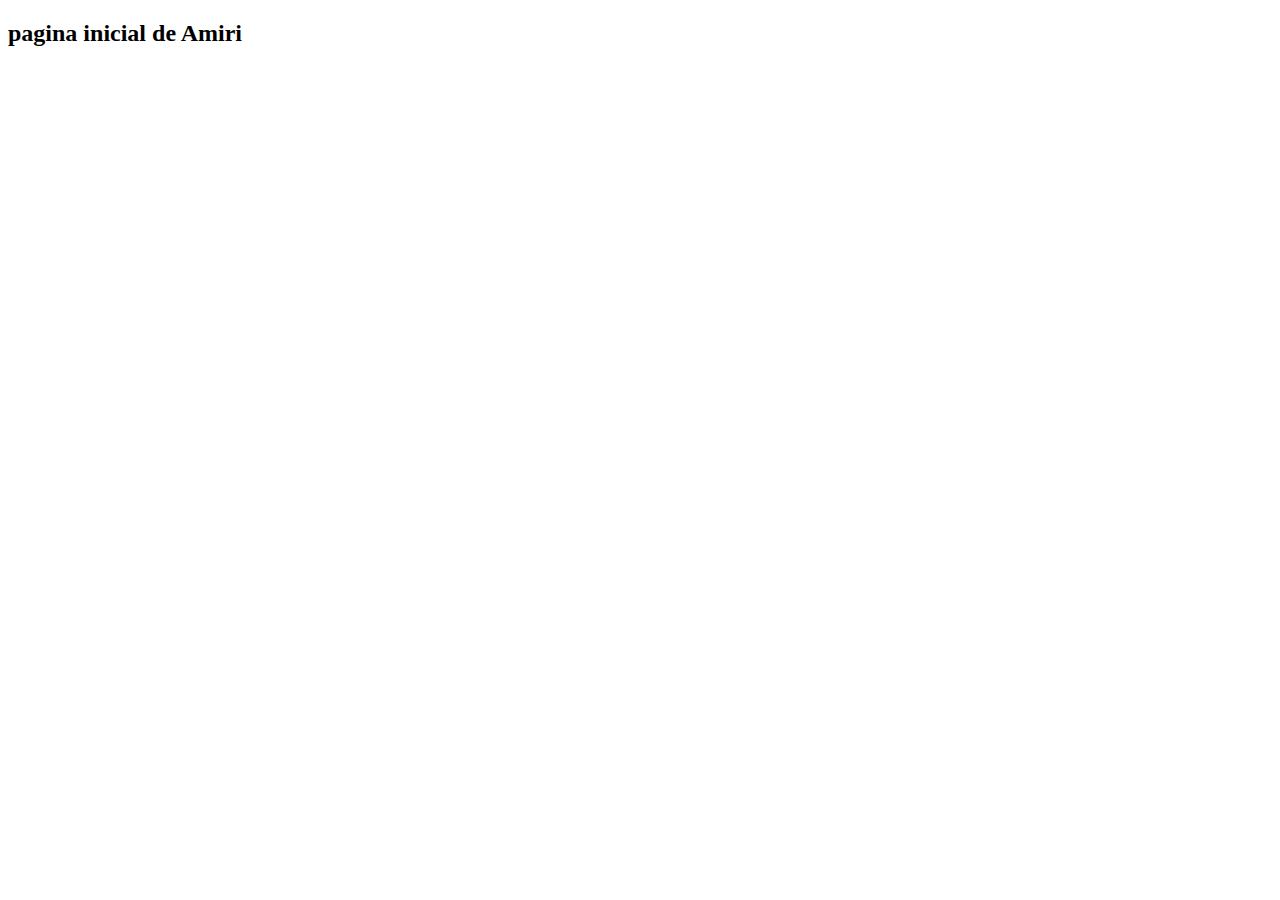
==== amiri.html @ 88f319a1 "Add files via upload" ====
<!DOCTYPE html>
<html lang="en">
<head>
    <meta charset="UTF-8">
    <meta name="viewport" content="width=device-width, initial-scale=1.0">
    <title>AMiri</title>
</head>
<body>
    <h2>pagina inicial de Amiri</h2>
</body>
</html>
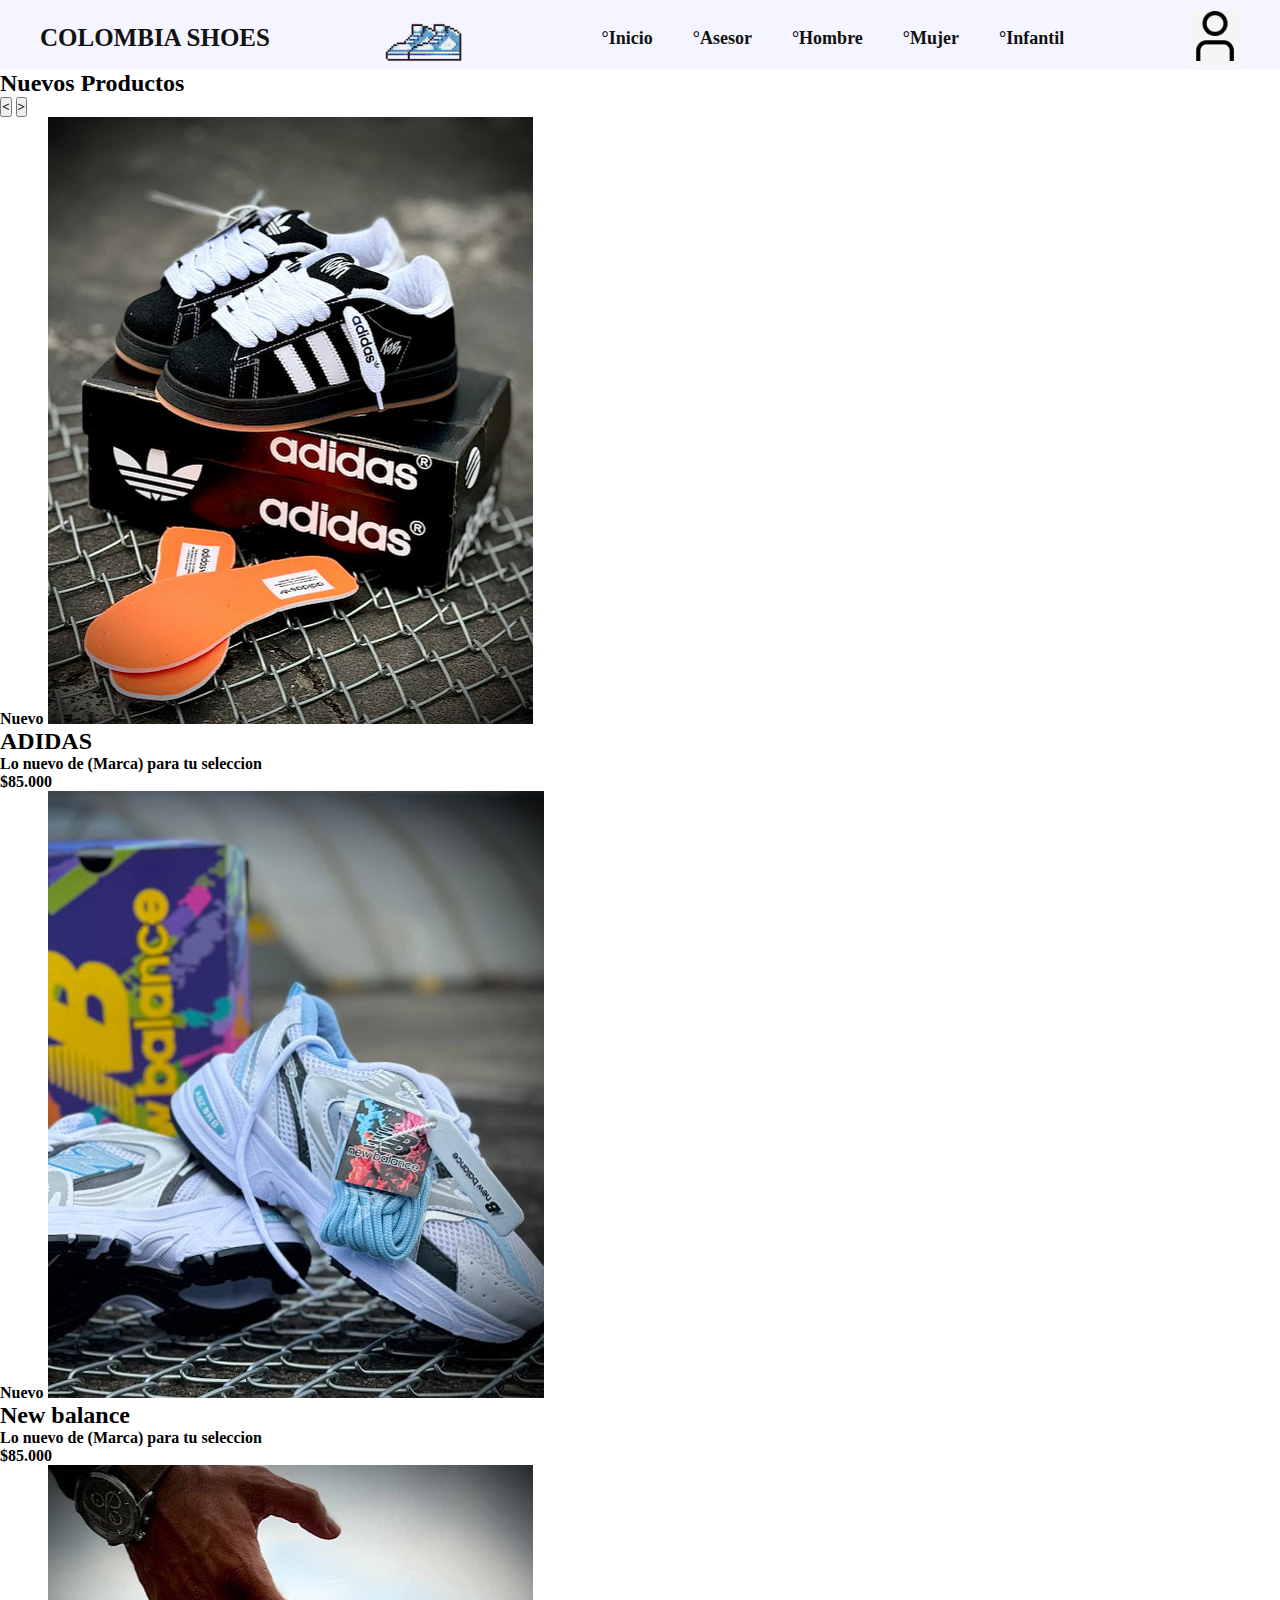
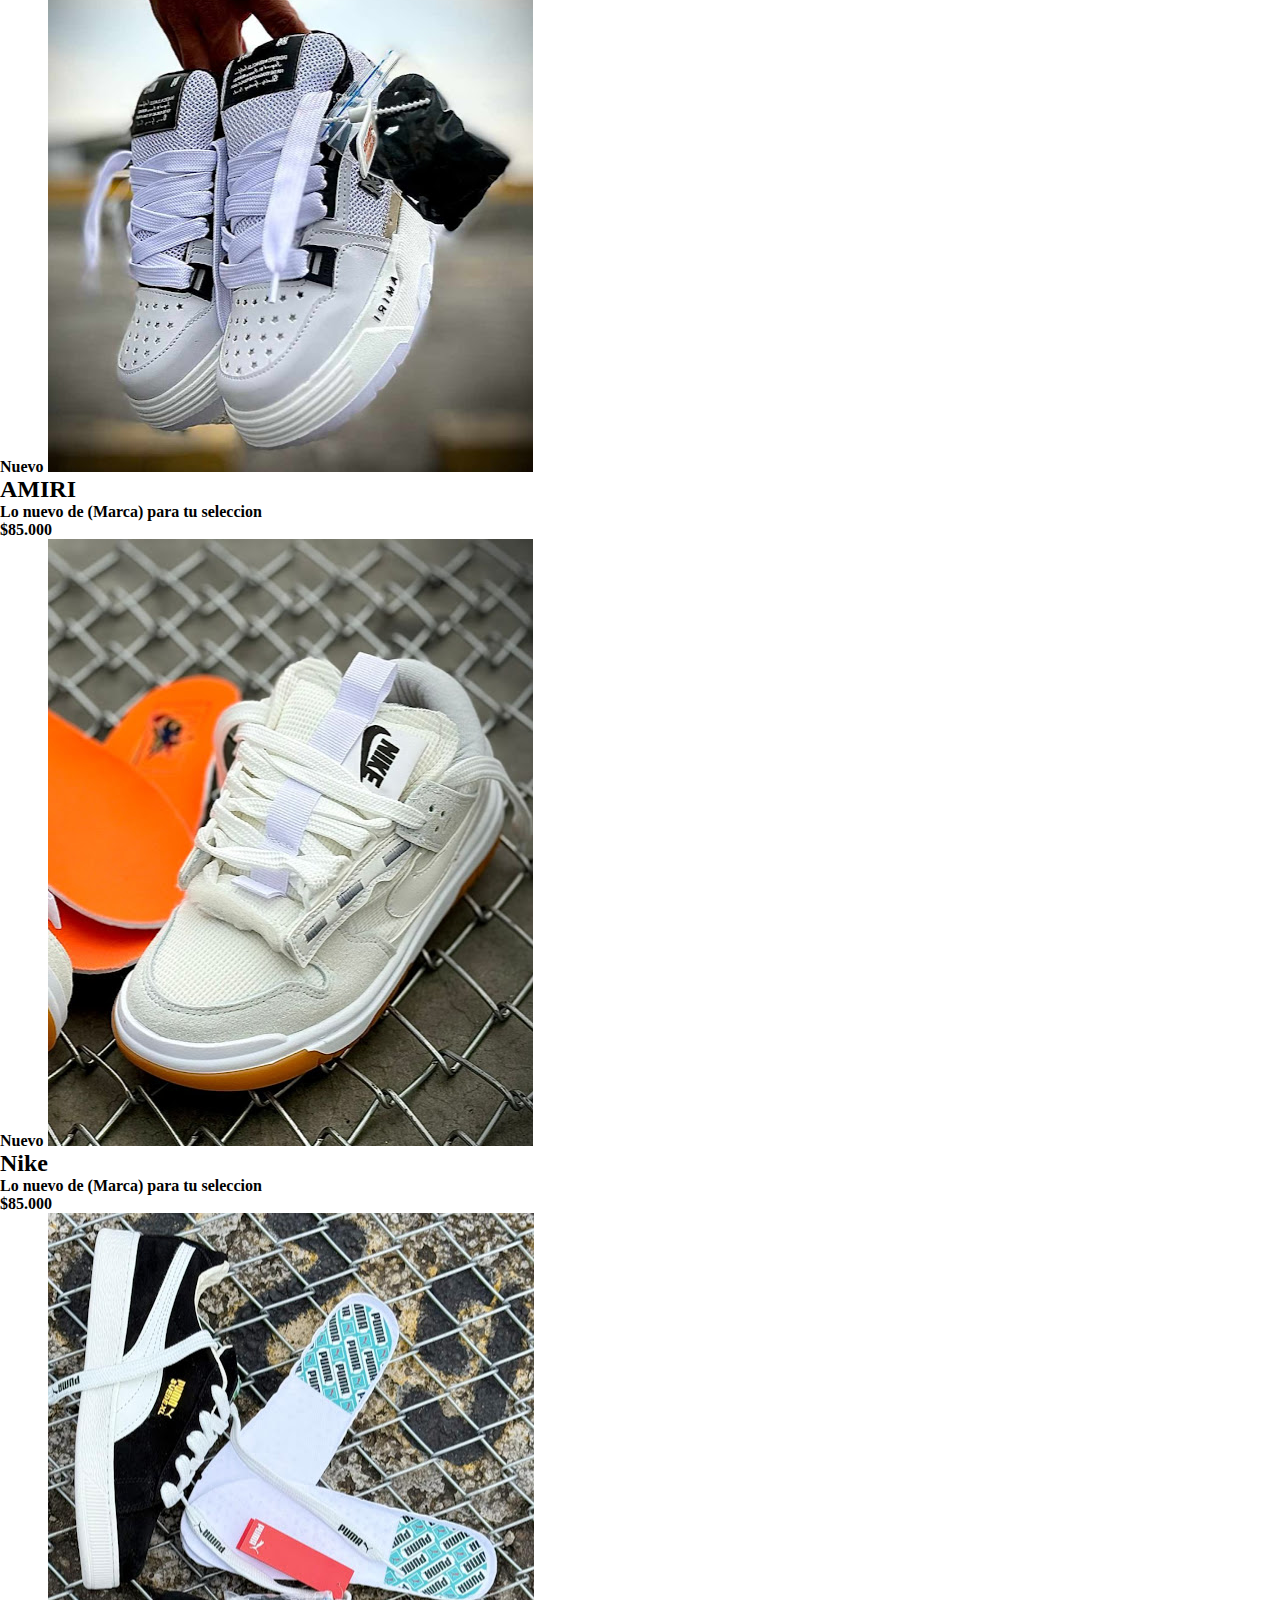
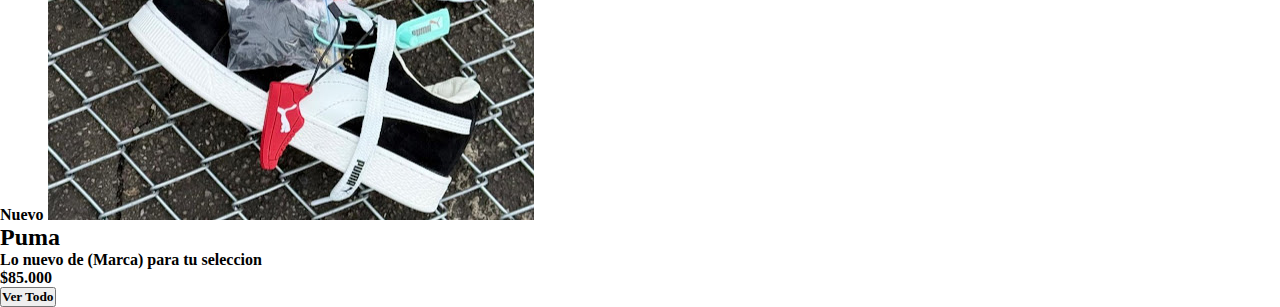
==== commit f5969bfe: "actulisacion" ====
--- a/amiri.html
+++ b/amiri.html
@@ -1,11 +1,171 @@
 <!DOCTYPE html>
-<html lang="en">
+<html lang="es">
 <head>
     <meta charset="UTF-8">
     <meta name="viewport" content="width=device-width, initial-scale=1.0">
     <title>AMiri</title>
+    <link rel="stylesheet" href="./CSS/slider-imagen-superior.css">
+    <link rel="icon" href="./fotos/LOGO/Imagen2.ico">
+    <link rel="stylesheet" href="./CSS/encabezado.css">
+    <link rel="stylesheet" href="./CSS/estructuraPricipal.css">
+
+    
 </head>
 <body>
-    <h2>pagina inicial de Amiri</h2>
+
+    <header class="header">
+        <div class="menu container">
+            <a href="./index.html" class="logo">Colombia Shoes</a>
+            <input type="checkbox" id="menu">
+            <label for="menu">
+                <a href="./index.html" class="logo-2">
+                    <img src="./fotos/LOGO/logo (2).png" class="menu-icono" alt="icono">
+                </a>
+            </label>
+            <nav class="navbar">
+                <ul>
+                    <li><a href="index.html">°Inicio</a></li>
+                    <li><a href="#">°Asesor</a></li>
+                    <li><a href="#">°Hombre</a>
+                        <ul>
+                            <li><a href="#">°Nike</a></li>
+                            <li><a href="#">°Adidas</a></li>
+                            <li><a href="#">°Puma</a></li>
+                            <li><a href="#">°New Balance</a></li>
+                            <li><a href="./amiri.html">°Amiri</a></li>
+                        </ul>
+                    </li>
+                    <li><a href="#">°Mujer</a>
+                        <ul>
+                            <li><a href="#">°Nike</a></li>
+                            <li><a href="#">°Adidas</a></li>
+                            <li><a href="#">°Puma</a></li>
+                            <li><a href="./amiri.html">°Amiri</a></li>
+                        </ul>
+                    </li>
+                    <li><a href="#">°Infantil</a></li>
+                    
+                </ul>
+            </nav>
+            <div>
+                <ul>
+                    <li class="usuario">
+                        <img src="./iconos/usuario.png" id="img-usuario" alt="usuario">
+                        <div class="usuario">
+                            <table id="lista-usuario-info">
+
+                            </table>
+                        </div>
+                    </li>
+                </ul>
+            </div>
+        </div>
+    </header> 
+    
+
+<section class="product">
+
+        <!-- separacion -->
+   <div  class="texto-principal">
+     <h2 class="categoria-productos">Nuevos Productos</h2>
+     </div>
+            <button class="pre-btn"><</button>
+            <button class="next-btn">></button>
+            <div class="product-container" id="Pslider">  
+
+            <div class="product-card">
+                <div class="product-image">
+                    <span class="discount-tag">Nuevo</span>
+                    <a href="./vermas.html">
+                        <img src="./fotos/ADIDAS/KORNNEGRA.jpg" class="product-thumb">
+                    </a>
+                </div>
+                <div class="product-info">
+                    <h2 class="procuct-brand">ADIDAS</h2>
+                    <p class="product-shor-description">Lo nuevo de (Marca) para tu seleccion</p>
+                    <span class="price">$85.000</span>
+                </div>
+            </div>
+            
+        
+            <div class="product-card">
+                <div class="product-image">
+                    <span class="discount-tag">Nuevo</span>
+                    <a href="./vermas.html">
+                        <img src="./fotos/NEW BALANCE/530AZUL.jpg" class="product-thumb">
+                    </a>
+                </div>
+                <div class="product-info">
+                    <h2 class="procuct-brand">New balance</h2>
+                    <p class="product-shor-description">Lo nuevo de (Marca) para tu seleccion</p>
+                    <span class="price">$85.000</span>
+                </div>
+            </div>
+            
+            
+            <div class="product-card">
+                <div class="product-image">
+                    <span class="discount-tag">Nuevo</span>
+                    <a href="./vermas.html">
+                        <img src="./fotos/AMIRI/AMIRIBLANCANEGRA.jpg" class="product-thumb">
+                    </a>
+                </div>
+                <div class="product-info">
+                    <h2 class="procuct-brand">AMIRI</h2>
+                    <p class="product-shor-description">Lo nuevo de (Marca) para tu seleccion</p>
+                    <span class="price">$85.000</span>
+                </div>
+            </div>
+        
+            
+        
+            <div class="product-card">
+                <div class="product-image">
+                    <span class="discount-tag">Nuevo</span>
+                    <a href="./vermas.html">
+                        <img src="./fotos/NIKE/JUMBO.jpg" class="product-thumb">
+                    </a>
+                </div>
+                <div class="product-info">
+                    <h2 class="procuct-brand">Nike</h2>
+                    <p class="product-shor-description">Lo nuevo de (Marca) para tu seleccion</p>
+                    <span class="price">$85.000</span>
+                </div>
+            </div>
+        
+        
+            <div class="product-card">
+                <div class="product-image">
+                    <span class="discount-tag">Nuevo</span>
+                    <a href="./vermas.html">
+                        <img src="./fotos/PUMA/PUMAXLNEGRA.jpg" class="product-thumb">
+                    </a>
+                </div>
+                <div class="product-info">
+                    <h2 class="procuct-brand">Puma</h2>
+                    <p class="product-shor-description">Lo nuevo de (Marca) para tu seleccion</p>
+                    <span class="price">$85.000</span>
+                </div>
+                    
+                </div>
+                
+                <!-- <div class="pre-btn"><</div>
+                <div class="next-btn">></div> -->
+                
+        </div>
+                
+            
+                     <div class="button-vermas">
+                         <a href="./vermas.html">
+                             <button href="./vermas.html" class="vermas">Ver Todo</button>
+                         </a>
+                    </div>
+
+
+           
+</section>
+
+
+        <script src="./js/pruevas2.js"></script>
 </body>
 </html>--- a/CSS/slider-imagen-superior.css
+++ b/CSS/slider-imagen-superior.css
@@ -0,0 +1,74 @@
+* {
+    margin: 0;
+    padding: 0;
+    box-sizing: border-box;
+  
+}
+
+
+.container-carusel {
+    width: 1050px;
+    height: 90%;
+    /* background-color: rgb(8, 236, 46); */
+    box-shadow: 10px 0 20px 0 rgba(0, 0, 0, 0.288);
+    /* border-radius: 20px; */
+    overflow: hidden;
+    position: relative;
+   
+}
+/* movimiento de carusel y su tamaño */
+.caruseles {
+    
+    width: calc(100% * 5);
+    height: 420px;
+    display: flex;
+    /* background-color: red; */
+    /* border-radius: 20px; */
+    object-fit: cover;
+
+
+}
+/* aca colocamos la cantidad de fotos multiplicado por 100% y luego se dividida en 100% */
+.slider-section {
+    width: calc(500% / 5);
+    height: 100%;
+
+
+}
+
+.slider-section img {
+    width: 100%;
+    height: 100%;
+    /* border-radius: 20px; */
+
+}
+
+.btn-left,
+.btn-right { 
+    display: flex;
+    position: absolute;
+    top: 50%;
+    font-size: 1.5rem;
+    background-color: transparent;
+    padding: 5px;
+    font-weight: 600;
+    cursor: pointer;
+    color: #ffffff81;
+    transform: translate(0, -50%);
+    transition: .5s ease;
+    user-select: none;
+}
+.btn-left:hover,
+.btn-right:hover{
+    background-color: #333333d4;
+    color: white;
+}
+
+.btn-left{
+left: 10px;
+}
+.btn-right{
+right: 10px;
+}
+
+
--- a/CSS/encabezado.css
+++ b/CSS/encabezado.css
@@ -0,0 +1,82 @@
+*{
+    font-family: "Sora", serif;
+    font-optical-sizing: auto;
+    font-weight: 700;
+    font-style: normal;
+    margin: 0;
+    padding: 0;
+    box-sizing: border-box;
+    text-decoration: none;
+    list-style: none;
+}
+/*  encabesado con lista*/
+ul{
+    list-style: none;
+    background: #f5f5f5;
+}
+ul li{
+    display: inline-block;
+    position: relative;
+    z-index: 1;
+}
+
+ul li a{
+    display: block;
+    padding: 30px 60px;
+    color: black;
+    text-decoration: none;
+
+}
+header nav ul li ul{
+    display: flex;
+    flex-direction: column;
+
+}
+header nav ul li ul{
+    position: absolute;
+
+}
+header nav ul li ul{
+    display: none;
+}
+header nav ul li:hover > ul{
+    display: block;
+}
+header{
+    display: flex;
+    min-height: 70px;
+    background-color: rgba(225, 225, 225, .0829);
+    justify-content: space-between;
+    align-items: center;
+    padding: 10px;
+}
+nav a{
+    font-weight: 600;
+    padding-right: 90px;
+
+}
+nav a:hover{
+    color: grey;
+
+}
+.nav-link{
+    text-decoration: none;
+    color: black;
+
+}
+
+
+/* Logos */
+.logo{
+    display: flex;
+    align-items: center;
+    color: black;
+    text-decoration: none;
+
+}
+.logo img{
+    height: 50px;
+    margin-right: 10px;
+    color: black;
+
+}
--- a/CSS/estructuraPricipal.css
+++ b/CSS/estructuraPricipal.css
@@ -0,0 +1,96 @@
+*{
+    margin: 0;
+    padding: 0;
+    box-sizing: border-box;
+    text-decoration: none;
+    list-style: none;
+}
+body{
+    font-family: "Bigshot One", serif;
+    font-weight: 400;
+    font-style: normal;
+    justify-content: center;
+    align-items: center;
+}
+img{
+    max-width: 100%;
+}
+.container{
+    max-width: 1200px;
+    margin: 0 auto;
+}
+.header{
+    display: flex;
+    align-items: center;
+    min-height: 70px;
+    background-color: #f5f5ff;
+    padding: 10px;
+}
+
+.menu{
+    position: absolute;
+    top: 0;
+    left: 0;
+    right: 0;
+    display:flex;
+    align-items: center;
+    justify-content: space-between;
+}
+
+.logo{
+    font-size: 25px;
+    color: #111111;
+    text-transform: uppercase;
+    font-weight: 800;
+
+}
+.menu .navbar ul li{
+    position: relative;
+    float: left;
+}
+/* addin tamaño */
+.menu .navbar ul li a{
+    font-size: 18px;
+    padding: 20px;
+    color: #111111;
+    display: block;
+
+}
+#menu{
+    display:none;
+
+}
+.menu-icono{
+    width: 100px;
+}
+.usuario{
+    width: 50px;
+}
+
+.btn-2{
+    display: inline-block;
+    padding: 11px 25px;
+    background-color: #686565bb;
+    color: green;
+    border-radius: 15px;
+}
+
+
+
+
+
+
+
+
+
+
+
+
+
+
+
+
+
+
+
+
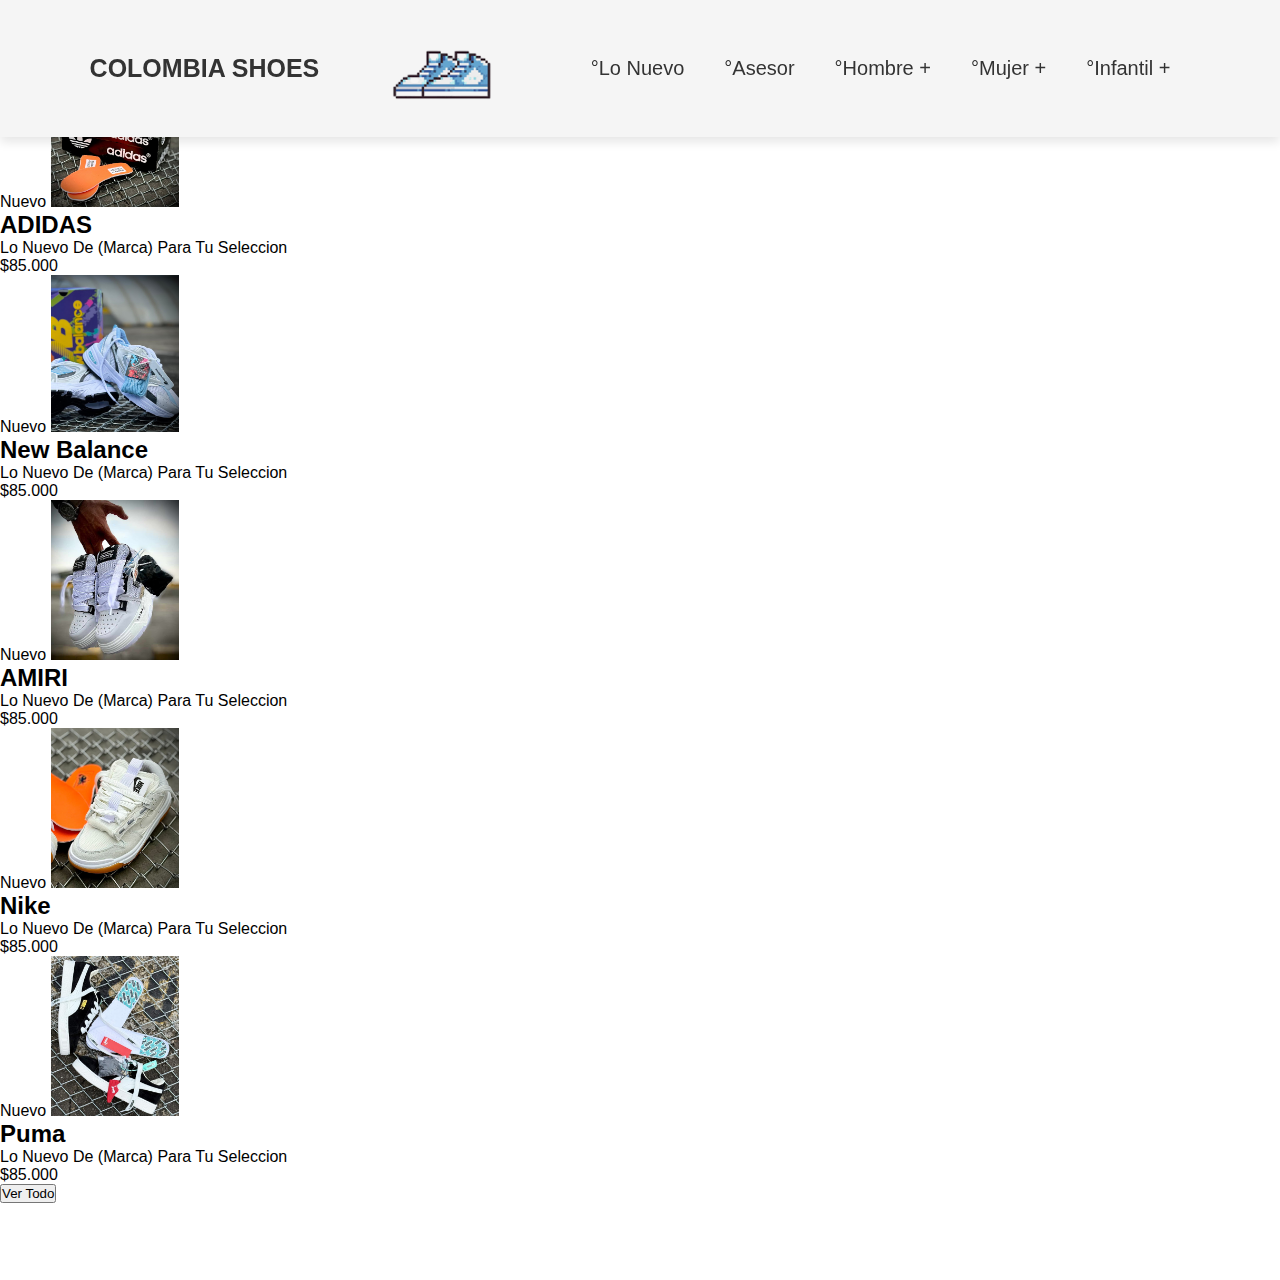
==== commit 5957f30d: "menu responsibo" ====
--- a/amiri.html
+++ b/amiri.html
@@ -13,53 +13,46 @@
 </head>
 <body>
 
-    <header class="header">
-        <div class="menu container">
-            <a href="./index.html" class="logo">Colombia Shoes</a>
-            <input type="checkbox" id="menu">
-            <label for="menu">
-                <a href="./index.html" class="logo-2">
-                    <img src="./fotos/LOGO/logo (2).png" class="menu-icono" alt="icono">
-                </a>
-            </label>
-            <nav class="navbar">
+    <header>
+        <a href="./index.html" class="logo">Colombia shoes</a>
+        <a href="./index.html" class="imagen-logo">
+            <img src="./fotos/LOGO/logo (2).png" alt="">
+        </a>
+        <input type="checkbox" id="menu-bar">
+        <label for="menu-bar">Menu</label>
+        <nav class="navbar">
+            <ul>
+                <li><a href="./vermas.html">°Lo nuevo</a></li>
+                <li><a href="./asesor.html">°Asesor</a></li>
+                <li><a href="#">°Hombre +</a>
                 <ul>
-                    <li><a href="index.html">°Inicio</a></li>
-                    <li><a href="#">°Asesor</a></li>
-                    <li><a href="#">°Hombre</a>
-                        <ul>
-                            <li><a href="#">°Nike</a></li>
-                            <li><a href="#">°Adidas</a></li>
-                            <li><a href="#">°Puma</a></li>
-                            <li><a href="#">°New Balance</a></li>
-                            <li><a href="./amiri.html">°Amiri</a></li>
-                        </ul>
-                    </li>
-                    <li><a href="#">°Mujer</a>
-                        <ul>
-                            <li><a href="#">°Nike</a></li>
-                            <li><a href="#">°Adidas</a></li>
-                            <li><a href="#">°Puma</a></li>
-                            <li><a href="./amiri.html">°Amiri</a></li>
-                        </ul>
-                    </li>
-                    <li><a href="#">°Infantil</a></li>
-                    
+                    <li><a href="">°Nike</a></li>
+                    <li><a href="">°New Balance</a></li>
+                    <li><a href="">°Adidas</a></li>
+                    <li><a href="">°Amiri</a></li>
+                    <li><a href="">°Puma</a></li>
                 </ul>
-            </nav>
-            <div>
+                </li>
+                <li><a href="#">°Mujer +</a>
                 <ul>
-                    <li class="usuario">
-                        <img src="./iconos/usuario.png" id="img-usuario" alt="usuario">
-                        <div class="usuario">
-                            <table id="lista-usuario-info">
-
-                            </table>
-                        </div>
-                    </li>
+                    <li><a href="">°Nike</a></li>
+                    <li><a href="">°New Balance</a></li>
+                    <li><a href="">°Adidas</a></li>
+                    <li><a href="">°Amiri</a></li>
+                    <li><a href="">°Puma</a></li>
                 </ul>
-            </div>
-        </div>
+                </li>
+                <li><a href="#">°Infantil +</a>
+                <ul>
+                    <li><a href="">°Nike</a></li>
+                    <li><a href="">°New Balance</a></li>
+                    <li><a href="">°Adidas</a></li>
+                    <li><a href="">°Amiri</a></li>
+                    <li><a href="">°Puma</a></li>
+                </ul>
+                </li>
+            </ul>
+        </nav>
     </header> 
     
 
--- a/CSS/encabezado.css
+++ b/CSS/encabezado.css
@@ -1,82 +1,117 @@
 *{
-    font-family: "Sora", serif;
-    font-optical-sizing: auto;
-    font-weight: 700;
-    font-style: normal;
     margin: 0;
     padding: 0;
     box-sizing: border-box;
+    font-family: Arial, Helvetica, sans-serif;
+    text-transform: capitalize;
     text-decoration: none;
+}
+body{
+    min-height: 100vw;
+    background:white;
+    background-size: cover;
+    background-position: center;
+}
+header{
+    position: fixed;
+    top: 0;
+    left: 0;
+    right: 0;
+    background-color: #f5f5f5;
+    box-shadow: 0 5px 10px rgba(0,0,0,.1);
+    padding: 20px 7%;
+    display: flex;
+    align-items: center;
+    justify-content: space-between;
+    z-index: 1000;
+}
+header .logo{
+    font-weight: bolder;
+    font-size: 25px;
+    color: #333;
+}
+
+header .navbar ul{
     list-style: none;
 }
-/*  encabesado con lista*/
-ul{
-    list-style: none;
-    background: #f5f5f5;
+
+header .navbar ul li{
+    position: relative;
+    float: left;
 }
-ul li{
-    display: inline-block;
-    position: relative;
-    z-index: 1;
+header .navbar ul li a{
+    font-size: 20px;
+    padding: 20px;
+    color: #333;
+    display: block;
+}
+header .navbar ul li a:hover{
+    background: #333;
+    color: white;
+}
+header .navbar ul li ul{
+    position: absolute;
+    left: 0;
+    width: 200px;
+    background: white;
+    display: none;
+}
+header .navbar ul li ul li{
+  width: 100%;
+  border-top: 1px solid rgba(0,0,0,.1)s;
+}
+header .navbar ul li:focus-within > ul,
+header .navbar ul li:hover > ul{
+    display: initial;
+
+}
+#menu-bar{
+    display: none;
+}
+header label{
+    font-size: 20px;
+    color: #333;
+    cursor: pointer;
+    display: none;
 }
 
-ul li a{
-    display: block;
-    padding: 30px 60px;
-    color: black;
-    text-decoration: none;
-
-}
-header nav ul li ul{
-    display: flex;
-    flex-direction: column;
-
-}
-header nav ul li ul{
-    position: absolute;
-
-}
-header nav ul li ul{
-    display: none;
-}
-header nav ul li:hover > ul{
-    display: block;
-}
-header{
-    display: flex;
-    min-height: 70px;
-    background-color: rgba(225, 225, 225, .0829);
-    justify-content: space-between;
-    align-items: center;
-    padding: 10px;
-}
-nav a{
-    font-weight: 600;
-    padding-right: 90px;
-
-}
-nav a:hover{
-    color: grey;
-
-}
-.nav-link{
-    text-decoration: none;
-    color: black;
-
+img{
+    height: auto;
+    width: 10vw;
+    
 }
 
 
-/* Logos */
-.logo{
-    display: flex;
-    align-items: center;
-    color: black;
-    text-decoration: none;
 
+@media(max-width:991px){
+    header{
+        padding: 20px;
+    }
+    header label{
+        display: initial;
+    }
+    header .navbar{
+        position: absolute;
+        top: 100%;
+        left: 0;
+        right: 0;
+        background: white;
+        border-top: 1px solid rgba(0,0,0,.1);
+        display: none;
+    }
+    header .navbar ul li{
+        width: 100%;
+
+    }
+    header .navbar ul li ul{
+        position: relative;
+        width: 100%;
+    }
+    header .navbar ul li ul{
+       background: #eee;
+    }
+    #menu-bar:checked ~ .navbar {
+        display: initial;
+
+    }
 }
-.logo img{
-    height: 50px;
-    margin-right: 10px;
-    color: black;
-
-}
